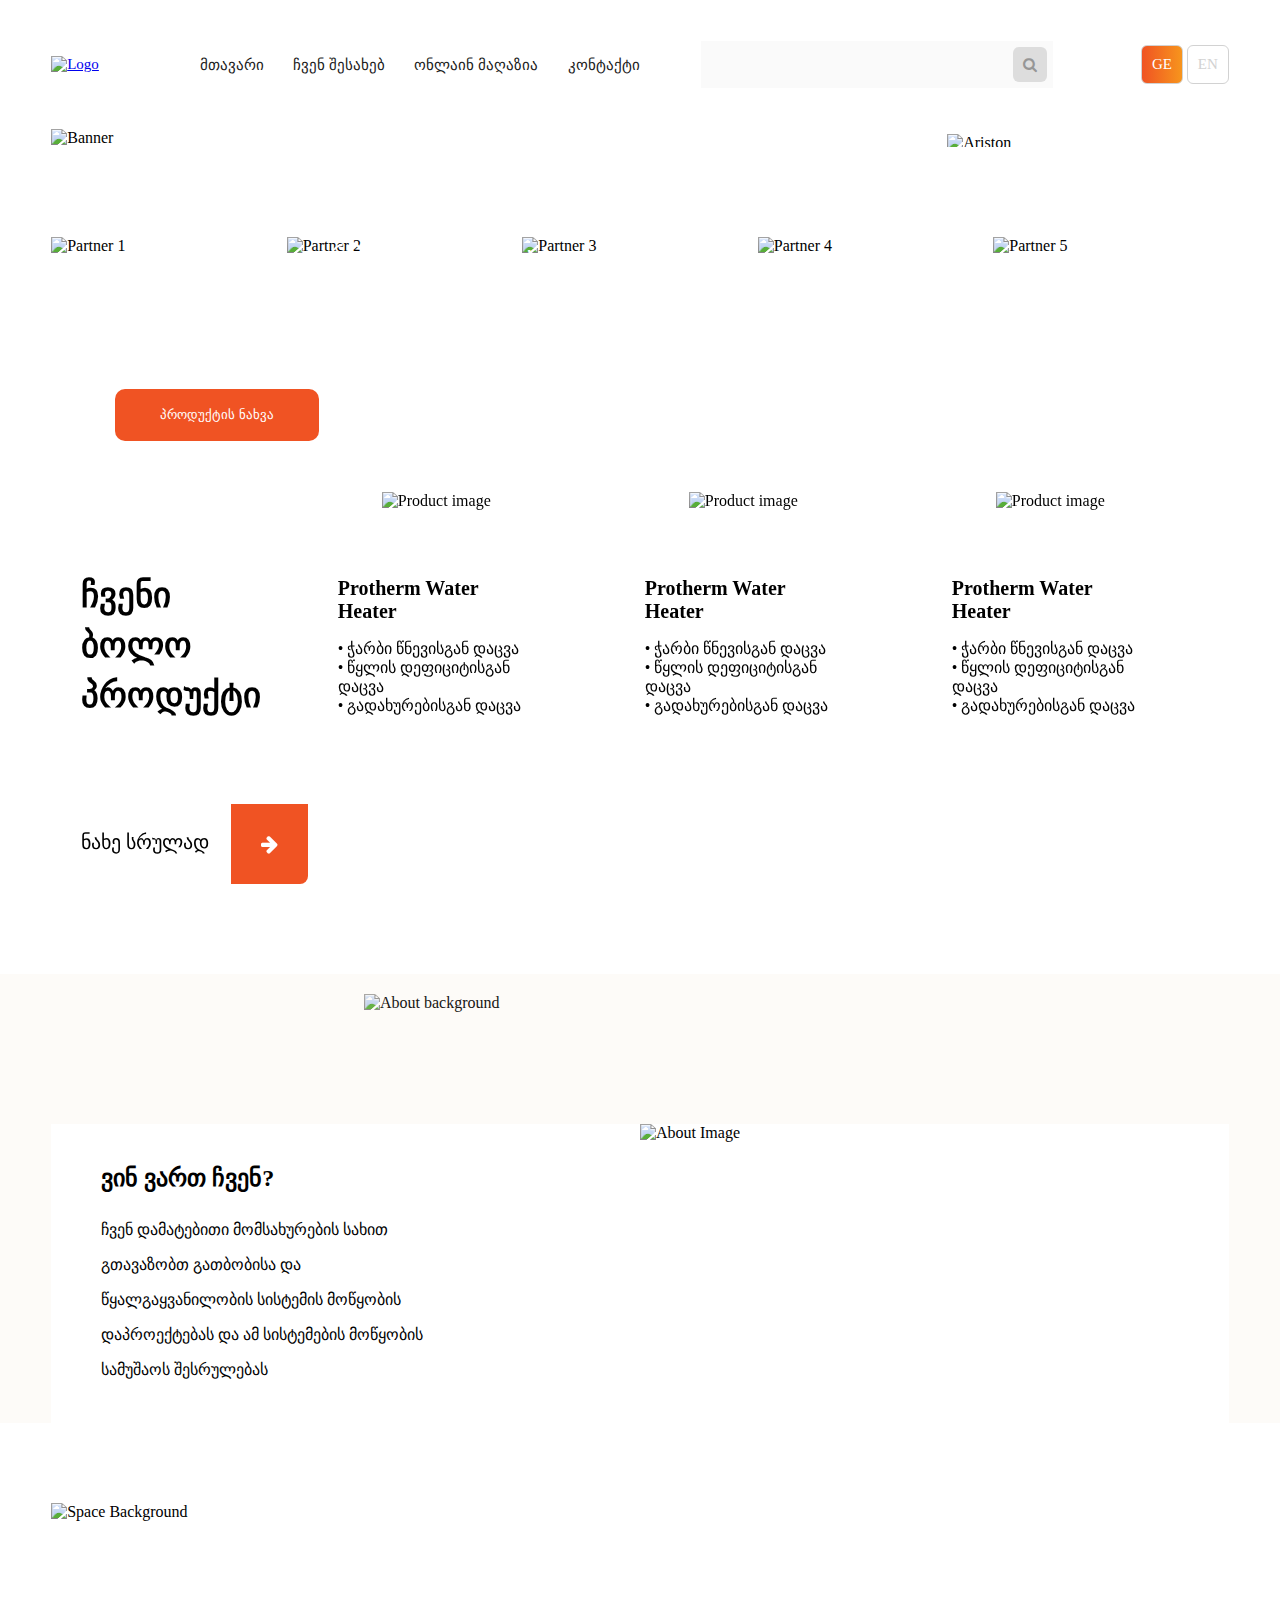
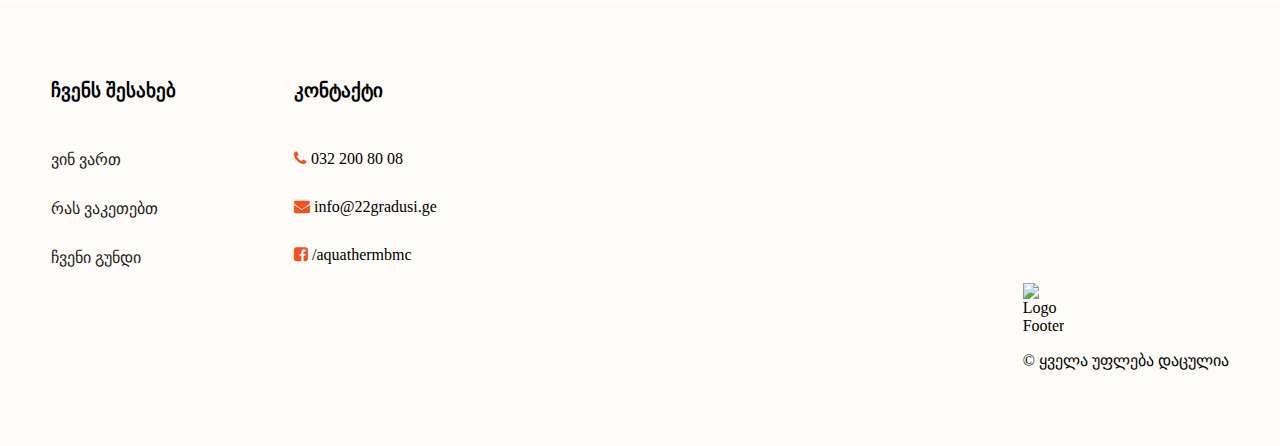
==== index.html @ 8140cc52 "S" ====
<!DOCTYPE html>
<html lang="en">
  <head>
    <meta charset="UTF-8" />
    <meta name="viewport" content="width=device-width, initial-scale=1.0" />
    <title>22 გრადუსი</title>
    <link
      rel="stylesheet"
      href="http://stackpath.bootstrapcdn.com/font-awesome/4.7.0/css/font-awesome.min.css"
    />
    <link rel="stylesheet" href="https://unpkg.com/swiper/swiper-bundle.css" />
    <link
      rel="stylesheet"
      href="https://unpkg.com/swiper/swiper-bundle.min.css"
    />
    <link rel="stylesheet" href="./css/main.css" />
  </head>
  <body>
    <header class="container">
      <div class="logo">
        <a href="#"><img src="./images/logo.png" alt="Logo" /></a>
      </div>
      <nav id="navigation">
        <ul>
          <li><a class="active" href="index.html">მთავარი</a></li>
          <li><a href="about.html">ჩვენ შესახებ</a></li>
          <li><a href="shop.html">ონლაინ მაღაზია</a></li>
          <li><a href="contact.html">კონტაქტი</a></li>
        </ul>
        <i onclick="rame()" class="fa fa-times"></i>
      </nav>
      <div id="search" class="search">
        <form action="">
          <input type="text" /><i
            onclick="searchClick()"
            class="fa fa-search"
          ></i>
        </form>
        <div class="search-output">
          <a href="full.html"
            >Gas boilers Ariston CARES X 24as boilers Ariston CARES X 24as
            boilers Ariston CARES X 24</a
          >
          <a href="full.html">Gas boilers Ariston X 45</a>
        </div>
      </div>
      <i onclick="rame()" class="fa fa-bars"></i>

      <div class="language">
        <ul>
          <li class="active">GE</li>
          <li>EN</li>
        </ul>
      </div>
    </header>
    <section class="container banner">
      <img class="full hide" src="./images/banner.png" alt="Banner" />
      <img class="full hidden" src="./images/banner-mobile.png" alt="Banner" />
      <img class="heater" src="./images/ariston.png" alt="Ariston" />
      <p>
        <span>22</span> გრადუსი კორპორატიულ და საცალო მომხმარებელს პრემიუმ და
        საშუალო კლასის გათბობის სისტემებს სთავაზობს.<br />
        <button class="main-button dark hide">პროდუქტის ნახვა</button>
      </p>
    </section>
    <section class="container partners hide">
      <img src="./images/partner-1.png" alt="Partner 1" />
      <img src="./images/partner-2.png" alt="Partner 2" />
      <img src="./images/partner-3.png" alt="Partner 3" />
      <img src="./images/partner-4.png" alt="Partner 4" />
      <img src="./images/partner-5.png" alt="Partner 5" />
    </section>
    <section class="container main-products swiper-container">
      <h2 class="hidden" style="padding: 30px 0">ჩვენი ბოლო პროდუქტი</h2>
      <div class="products-wrapper swiper-wrapper">
        <div class="product see-all hide">
          <div class="text">
            <h2>ჩვენი ბოლო პროდუქტი</h2>
          </div>
          <button>ნახე სრულად<i class="fa fa-arrow-right"></i></button>
        </div>
        <div class="product swiper-slide">
          <img src="./images/small-heater.png" alt="Product image" />
          <div class="text">
            <h2>Protherm Water Heater</h2>
            <ul>
              <li>• ჭარბი წნევისგან დაცვა</li>
              <li>• წყლის დეფიციტისგან დაცვა</li>
              <li>• გადახურებისგან დაცვა</li>
            </ul>
          </div>
        </div>
        <div class="product swiper-slide">
          <img src="./images/small-heater.png" alt="Product image" />
          <div class="text">
            <h2>Protherm Water Heater</h2>
            <ul>
              <li>• ჭარბი წნევისგან დაცვა</li>
              <li>• წყლის დეფიციტისგან დაცვა</li>
              <li>• გადახურებისგან დაცვა</li>
            </ul>
          </div>
        </div>
        <div class="product swiper-slide">
          <img src="./images/small-heater.png" alt="Product image" />
          <div class="text">
            <h2>Protherm Water Heater</h2>
            <ul>
              <li>• ჭარბი წნევისგან დაცვა</li>
              <li>• წყლის დეფიციტისგან დაცვა</li>
              <li>• გადახურებისგან დაცვა</li>
            </ul>
          </div>
        </div>
      </div>
    </section>
    <section class="about">
      <img class="bg" src="./images/about-bg.png" alt="About background" />
      <div class="container">
        <div class="text">
          <h2>ვინ ვართ ჩვენ?</h2>
          <p>
            ჩვენ დამატებითი მომსახურების სახით გთავაზობთ გათბობისა და
            წყალგაყვანილობის სისტემის მოწყობის დაპროექტებას და ამ სისტემების
            მოწყობის სამუშაოს შესრულებას
          </p>
        </div>
        <div class="image">
          <img src="./images/about-img.png" alt="About Image" />
        </div>
      </div>
    </section>
    <section class="space container">
      <img src="./images/space-bg.png" alt="Space Background" />
    </section>
    <footer>
      <div class="container">
        <div class="logo-footer">
          <img src="./images/logo.png" alt="Logo Footer" />
          <p>© ყველა უფლება დაცულია</p>
        </div>
        <div>
          <h3>ჩვენს შესახებ</h3>
          <ul>
            <li><a href="#">ვინ ვართ</a></li>
            <li><a href="#">რას ვაკეთებთ</a></li>
            <li><a href="#">ჩვენი გუნდი</a></li>
          </ul>
        </div>
        <div>
          <h3>კონტაქტი</h3>
          <ul>
            <li><i class="fa fa-phone"></i> 032 200 80 08</li>
            <li><i class="fa fa-envelope"></i> info@22gradusi.ge</li>
            <li><i class="fa fa-facebook-square"></i> /aquathermbmc</li>
          </ul>
        </div>
      </div>
    </footer>
    <script src="https://unpkg.com/swiper/swiper-bundle.js"></script>
    <script src="https://unpkg.com/swiper/swiper-bundle.min.js"></script>

    <script src="./js/mainpage.js"></script>
    <script src="./js/script.js"></script>
  </body>
</html>
---- css/main.css ----
@font-face{font-family:"Glaho";src:url("../fonts/bpg-glaho-web-caps-webfont.eot");src:url("../fonts/bpg-glaho-web-caps-webfont.eot?#iefix") format("embedded-opentype"),url("../fonts/bpg-glaho-web-caps-webfont.woff2") format("woff2"),url("../fonts/bpg-glaho-web-caps-webfont.woff") format("woff"),url("../fonts/bpg-glaho-web-caps-webfont.ttf") format("truetype"),url("../fonts/bpg-glaho-web-caps-webfont.svg#bpg_glaho_web_capsregular") format("svg")}@font-face{font-family:"Firago";src:url("../fonts/FiraGO-Regular.eot");src:url("../fonts/FiraGO-Regular.eot?#iefix") format("embedded-opentype"),url("../fonts/FiraGO-Regular.woff2") format("woff2"),url("../fonts/FiraGO-Regular.woff") format("woff"),url("../fonts/FiraGO-Regular.ttf") format("truetype")}@font-face{font-family:"PoppinsReg";src:url("../fonts/bpg-glaho-web-caps-webfont.eot");src:url("../fonts/Poppins-Regular.ttf") format("truetype")}@font-face{font-family:"PoppinsBold";src:url("../fonts/bpg-glaho-web-caps-webfont.eot");src:url("../fonts/Poppins-Bold.ttf") format("truetype")}html,body{font-family:Glaho;margin:0;overflow-x:hidden;padding:0}html li,body li{list-style-type:none}.hidden{display:none}@media only screen and (max-width: 768px){.hidden{display:block}}.hide{display:block}@media only screen and (max-width: 768px){.hide{display:none !important}}.container{width:92vw;margin:auto}.main-button{font-family:Firago;cursor:pointer;background-color:rgba(240,83,35,0.2);color:#f05323;border:0;outline:0;padding:18px 45px;border-radius:10px;-webkit-transition:0.5s all ease;transition:0.5s all ease}.main-button:hover{color:#fff;background-color:#f05323}.main-button.dark{color:#fff;background-color:#f05323}.main-button.dark:hover{background-color:rgba(240,83,35,0.2);color:#f05323}.partners{display:-ms-grid;display:grid;-ms-grid-columns:(1fr)[5];grid-template-columns:repeat(5, 1fr);padding:90px 0}.partners img{height:75px;width:100%;-o-object-fit:contain;object-fit:contain}footer{background-color:rgba(240,220,182,0.1)}footer .logo-footer{display:-webkit-box;display:-ms-flexbox;display:flex;-webkit-box-orient:vertical;-webkit-box-direction:normal;-ms-flex-direction:column;flex-direction:column;-webkit-box-pack:justify;-ms-flex-pack:justify;justify-content:space-between;grid-area:logo}footer .footer-contact{grid-area:contact}footer .footer-about{grid-area:about}footer .container{display:-ms-grid;display:grid;-ms-grid-columns:(1fr)[4];grid-template-columns:repeat(4, 1fr);padding:60px 0}@media only screen and (max-width: 768px){footer .container{-ms-grid-columns:1fr;grid-template-columns:1fr;padding:20px 0;grid-template-areas:"about" "contact" "logo"}}footer img{width:20%}@media only screen and (max-width: 768px){footer img{width:18vw}}footer ul{padding:0}footer ul li{padding-top:30px}footer ul li i{color:#f05323}footer ul li a{text-decoration:none;color:#1a1a1a}.full .grid{font-family:Firago;display:-ms-grid;display:grid;-ms-grid-columns:1fr 2fr;grid-template-columns:1fr 2fr;justify-items:center}@media only screen and (max-width: 768px){.full .grid{-ms-grid-columns:1fr;grid-template-columns:1fr}}.full .grid .price{font-size:45px;color:#f05323}.full .grid img{width:55%}.full .grid img.download{width:20%}@media only screen and (max-width: 768px){.full .grid img.download{width:50%}}.full .description{font-family:Firago;display:-webkit-box;display:-ms-flexbox;display:flex;-webkit-box-orient:vertical;-webkit-box-direction:normal;-ms-flex-direction:column;flex-direction:column;-webkit-box-align:center;-ms-flex-align:center;align-items:center}.full .description h2{-ms-flex-item-align:start;align-self:flex-start}.full .description p{text-align:justify;-webkit-box-shadow:0px 7px 18px 0px rgba(0,0,0,0.04);box-shadow:0px 7px 18px 0px rgba(0,0,0,0.04);padding:60px}@media only screen and (max-width: 768px){.full .description p{padding:10px 0}}.full .similar-products{display:-ms-grid;display:grid;-ms-grid-columns:(1fr)[4];grid-template-columns:repeat(4, 1fr);padding:60px 0}.full .similar-products .product{text-align:center}.full .similar-products .product img{width:60%}.contact{text-align:center;display:-webkit-box;display:-ms-flexbox;display:flex;-webkit-box-orient:vertical;-webkit-box-direction:normal;-ms-flex-direction:column;flex-direction:column}.contact.container{width:76vw}.contact h1{font-size:35px;color:#f05323}.contact form{display:-webkit-box;display:-ms-flexbox;display:flex;-webkit-box-orient:vertical;-webkit-box-direction:normal;-ms-flex-direction:column;flex-direction:column}.contact form input,.contact form textarea{padding:10px;margin:20px 0 20px 10px;border-radius:10px;border:2px solid rgba(224,224,224,0.7);outline:none}@media only screen and (max-width: 768px){.contact form input,.contact form textarea{margin-left:0}}.contact form input:focus,.contact form textarea:focus{border:2px solid rgba(240,83,35,0.7)}.contact form input[type="submit"]{width:33%;-ms-flex-item-align:end;align-self:flex-end}@media only screen and (max-width: 768px){.contact form input[type="submit"]{width:100%}}.contact form label{text-align:left;position:relative;background:rgba(0,0,0,0.1);height:1px;margin-top:10px;bottom:-30px}@media only screen and (max-width: 768px){.contact form label{bottom:0;margin:0;height:0}}.contact form label span{background:#fff;padding:0 10px 0 0;position:relative;top:-8px}@media only screen and (max-width: 768px){.contact form label span{top:0}}.contact form .line{position:relative;display:-ms-grid;display:grid;-ms-grid-columns:2fr 1fr;grid-template-columns:2fr 1fr}@media only screen and (max-width: 768px){.contact form .line{-ms-grid-columns:1fr;grid-template-columns:1fr}}.contact .row{display:-webkit-box;display:-ms-flexbox;display:flex;-webkit-box-pack:space-evenly;-ms-flex-pack:space-evenly;justify-content:space-evenly}@media only screen and (max-width: 768px){.contact .row{-webkit-box-orient:vertical;-webkit-box-direction:normal;-ms-flex-direction:column;flex-direction:column}}.contact .row p{display:-webkit-box;display:-ms-flexbox;display:flex;-webkit-box-align:center;-ms-flex-align:center;align-items:center}@media only screen and (max-width: 768px){.contact .row p{text-align:left}}.contact .row p i{color:#f05323;font-size:25px;padding-right:17px}.contact .map{overflow:hidden}.contact iframe{width:70vw;height:20vw;padding:80px 0}@media only screen and (max-width: 768px){.contact iframe{width:90vw;height:90vw}}.contact .grid{display:-ms-grid;display:grid;-ms-grid-columns:2fr 1fr;grid-template-columns:2fr 1fr}.shop{padding:60px 0;display:-ms-grid;display:grid;-ms-grid-columns:1fr 3fr;grid-template-columns:1fr 3fr;grid-template-areas:"filter products " "filter products "}@media only screen and (max-width: 768px){.shop{display:-ms-grid;display:grid;grid-template-areas:"products";padding:10px 0;-ms-grid-columns:1fr;grid-template-columns:1fr}}.shop .products{-ms-grid-row:1;-ms-grid-row-span:2;-ms-grid-column:2;grid-area:products;display:-webkit-box;display:-ms-flexbox;display:flex;-ms-flex-wrap:wrap;flex-wrap:wrap;-webkit-box-pack:center;-ms-flex-pack:center;justify-content:center}@media only screen and (max-width: 768px){.shop .products{padding-top:100px}}.shop .products .product{width:28%;-webkit-box-shadow:0px 7px 18px 0px rgba(0,0,0,0.04);box-shadow:0px 7px 18px 0px rgba(0,0,0,0.04);margin:1% 1%;padding:15px;text-align:center;color:#1a1a1a}@media only screen and (max-width: 1280px){.shop .products .product{width:26%}}@media only screen and (max-width: 768px){.shop .products .product{margin:0 1%;width:35%}}@media only screen and (max-width: 1280px){.shop .products .product .main-button{padding:14px 25px}}.shop .products .product img{width:60%}.shop .filter{-ms-grid-row:1;-ms-grid-row-span:2;-ms-grid-column:1;grid-area:filter;-webkit-box-shadow:0px 7px 18px 0px rgba(0,0,0,0.04);box-shadow:0px 7px 18px 0px rgba(0,0,0,0.04);width:100%}@media only screen and (max-width: 768px){.shop .filter{position:absolute;width:90%;background:#fff}}@media only screen and (max-width: 768px){.shop .filter.active div{display:-webkit-box !important;display:-ms-flexbox !important;display:flex !important}}.shop .filter h2{margin:0;border-radius:10px;background:rgba(240,83,35,0.1);font-size:18px;padding:30px}.shop .filter h2 img{width:6.5%;padding:0 8px}.shop .filter div{padding:25px}@media only screen and (max-width: 768px){.shop .filter div{display:none !important}}.shop .filter div .ff{font-family:Firago;display:block;position:relative;padding-left:35px;margin-bottom:12px;cursor:pointer;font-size:18px;-webkit-user-select:none;-moz-user-select:none;-ms-user-select:none;user-select:none}.shop .filter div .ff input{position:absolute;opacity:0;cursor:pointer;height:0;width:0}.shop .filter div .ff input:checked ~ .checkmark{background-color:#f05323}.shop .filter div .ff input:checked ~ .checkmark:after{display:block}.shop .filter div .ff:hover input:checked ~ .checkmark{background-color:rgba(240,83,35,0.5)}.shop .filter div .ff:hover input ~ .checkmark{background-color:#ddd}.shop .filter div .ff .checkmark:after{left:9px;top:5px;width:5px;height:10px;border:solid white;border-width:0 3px 3px 0;-webkit-transform:rotate(45deg);transform:rotate(45deg)}.shop .filter div .checkmark{position:absolute;top:0;left:0;height:22px;width:22px;background-color:#fff;border:5px solid #f5f5f5;-webkit-box-sizing:border-box;box-sizing:border-box;border-radius:5px}.shop .filter .price{width:30%;background:#f5f5f5;padding:15px;border:0;border-radius:15px}.shop .filter .category-filter,.shop .filter .brand-filter,.shop .filter .price-filter{display:-webkit-box;display:-ms-flexbox;display:flex;-webkit-box-orient:vertical;-webkit-box-direction:normal;-ms-flex-direction:column;flex-direction:column}.about{background:rgba(240,220,182,0.1);padding:150px 0 0 0;position:relative}@media only screen and (max-width: 768px){.about{padding-top:50px}}.about .bg{width:70%;position:absolute;right:20px;top:20px;z-index:-1}@media only screen and (max-width: 768px){.about .bg{display:none}}.about .container{background:#fff;display:-ms-grid;display:grid;-ms-grid-columns:1fr 1fr;grid-template-columns:1fr 1fr}@media only screen and (max-width: 768px){.about .container{-ms-grid-columns:1fr;grid-template-columns:1fr}}.about .container img{width:100%}.about .container .text{padding:80px 100px}@media only screen and (max-width: 1280px){.about .container .text{padding:20px 50px}}.about .container .text p{width:70%;line-height:35px}@media only screen and (max-width: 768px){.about .container .text p{width:100%}}.about-reversed{background:rgba(240,220,182,0.1);padding:150px 0;position:relative}@media only screen and (max-width: 768px){.about-reversed{padding-top:50px}}.about-reversed .bg{width:70%;position:absolute;right:20px;top:20px;z-index:-1}.about-reversed .container{background:#fff;display:-ms-grid;display:grid;-ms-grid-columns:1fr 1fr;grid-template-columns:1fr 1fr}@media only screen and (max-width: 768px){.about-reversed .container{-ms-grid-columns:1fr;grid-template-columns:1fr}}.about-reversed .container img{width:100%}.about-reversed .container .text{padding:80px 100px}@media only screen and (max-width: 1280px){.about-reversed .container .text{padding:20px 50px}}.about-reversed .container .text p{width:70%;line-height:35px}@media only screen and (max-width: 768px){.about-reversed .container .text p{width:100%}}.space{padding:80px 0}@media only screen and (max-width: 768px){.space{padding:50px 0}}.space img{width:55vw}@media only screen and (max-width: 768px){.space img{width:90%}}.products-wrapper{display:-ms-grid;display:grid;-ms-grid-columns:(1fr)[4];grid-template-columns:repeat(4, 1fr);padding:90px 0}@media only screen and (max-width: 768px){.products-wrapper{padding:20px 0}}.products-wrapper .product{text-align:center;margin:0;border-radius:8px}.products-wrapper .product.see-all{height:70%}.products-wrapper .product.see-all .text h2{font-size:35px;width:50%;line-height:50px}.products-wrapper .product.see-all button{font-family:Firago;background-color:#fff;border:0;outline:none;width:100%;font-size:20px;text-align:left;position:relative;padding:30px}.products-wrapper .product.see-all button i{background-color:#f05323;position:absolute;right:0;bottom:0;padding:30px;font-size:20px;border-radius:0 0 8px 0;color:#fff}.products-wrapper .product img{width:45%}.products-wrapper .product .text{text-align:left;padding:50px 30px}.products-wrapper .product ul{padding:0;font-family:Firago}.products-wrapper .product h2{font-size:20px}.banner{position:relative}.banner .full{z-index:1;width:100%}.banner .heater{position:absolute;z-index:2;right:17vw;bottom:0;height:70%}@media only screen and (max-width: 768px){.banner .heater{right:25vw;bottom:-5vw}}.banner p{position:absolute;top:0%;color:#fff;font-size:27px;width:40vw;padding:5vw}.banner p span{font-size:50px}@media only screen and (max-width: 768px){.banner p span{font-size:29px}}@media only screen and (max-width: 768px){.banner p{width:80vw;font-size:14px}}.banner p .main-button{margin:15px 0}header{font-size:15px;padding:30px 0;display:-webkit-box;display:-ms-flexbox;display:flex;-webkit-box-pack:justify;-ms-flex-pack:justify;justify-content:space-between;-webkit-box-align:center;-ms-flex-align:center;align-items:center}header .logo img{width:5vw}@media only screen and (max-width: 768px){header .logo img{width:19vw}}header .fa-times{display:none}@media only screen and (max-width: 768px){header nav{position:absolute;display:none;right:-100%;top:0;width:100vw;z-index:3;height:100vh;background:#fff}header nav .fa-times{display:block;position:absolute;top:40px;font-size:24px;right:40px;color:rgba(0,0,0,0.5)}header nav.active{position:fixed;right:0;display:block}header nav ul{display:-webkit-box;display:-ms-flexbox;display:flex;-webkit-box-orient:vertical;-webkit-box-direction:normal;-ms-flex-direction:column;flex-direction:column;padding-top:50px}header nav ul li{padding-top:25px}header nav ul li a{font-size:20px}header nav ul li a.active{color:#f05323}}header nav li{padding:0 2vw}@media only screen and (max-width: 1280px){header nav li{padding:0 1vw}}header li{display:inline-block}header li a{text-decoration:none;color:#1a1a1a}header .fa-bars{display:none;font-size:24px;padding:0 20px}@media only screen and (max-width: 768px){header .fa-bars{display:block}}header .search{position:relative}header .search .search-output{display:none}header .search input{width:27vw;background:rgba(246,246,246,0.5);border:0;padding:16px;outline:none}@media only screen and (max-width: 1280px){header .search input{width:25vw}}@media only screen and (max-width: 768px){header .search input{opacity:0}}header .search .fa-search{padding:10px;color:#969696;background:#dddddd;border-radius:6px;position:absolute;top:6px;right:6px}@media only screen and (max-width: 768px){header .search .fa-search{padding:7px;top:10px;right:10px}}header .search .fa-search:hover{cursor:pointer}@media only screen and (max-width: 768px){header .search{left:60px}header .search.active{position:fixed;width:100vw;height:100vh;background:rgba(0,0,0,0.5);display:-webkit-box;display:-ms-flexbox;display:flex;-webkit-backdrop-filter:blur(10px);backdrop-filter:blur(10px);-webkit-box-pack:center;-ms-flex-pack:center;justify-content:center;top:0;left:0;z-index:99}header .search.active .search-output{display:-webkit-box;display:-ms-flexbox;display:flex;-webkit-box-orient:vertical;-webkit-box-direction:normal;-ms-flex-direction:column;flex-direction:column;-webkit-box-align:center;-ms-flex-align:center;align-items:center;position:absolute;top:100px}header .search.active .search-output a{padding:15px 0;color:rgba(255,255,255,0.7);width:80%;font-size:15px;text-decoration:none}header .search.active input{position:relative;background:#fff;border-radius:10px;top:45px;opacity:1;top:20px;width:80vw;margin:auto}header .search.active .fa-search{top:30px;right:30px}header .search.active .fa-search:before{content:"\f00d"}}@media only screen and (max-width: 768px){header .language{display:none}}header .language li{padding:10px;color:#d2d2d2;border:1px solid #d2d2d2;border-radius:6px}header .language li.active{background:-webkit-gradient(linear, right top, left top, from(#f7951d), to(#f05323));background:linear-gradient(-90deg, #f7951d, #f05323);color:#fff}header .language:hover{cursor:pointer}
/*# sourceMappingURL=main.css.map */
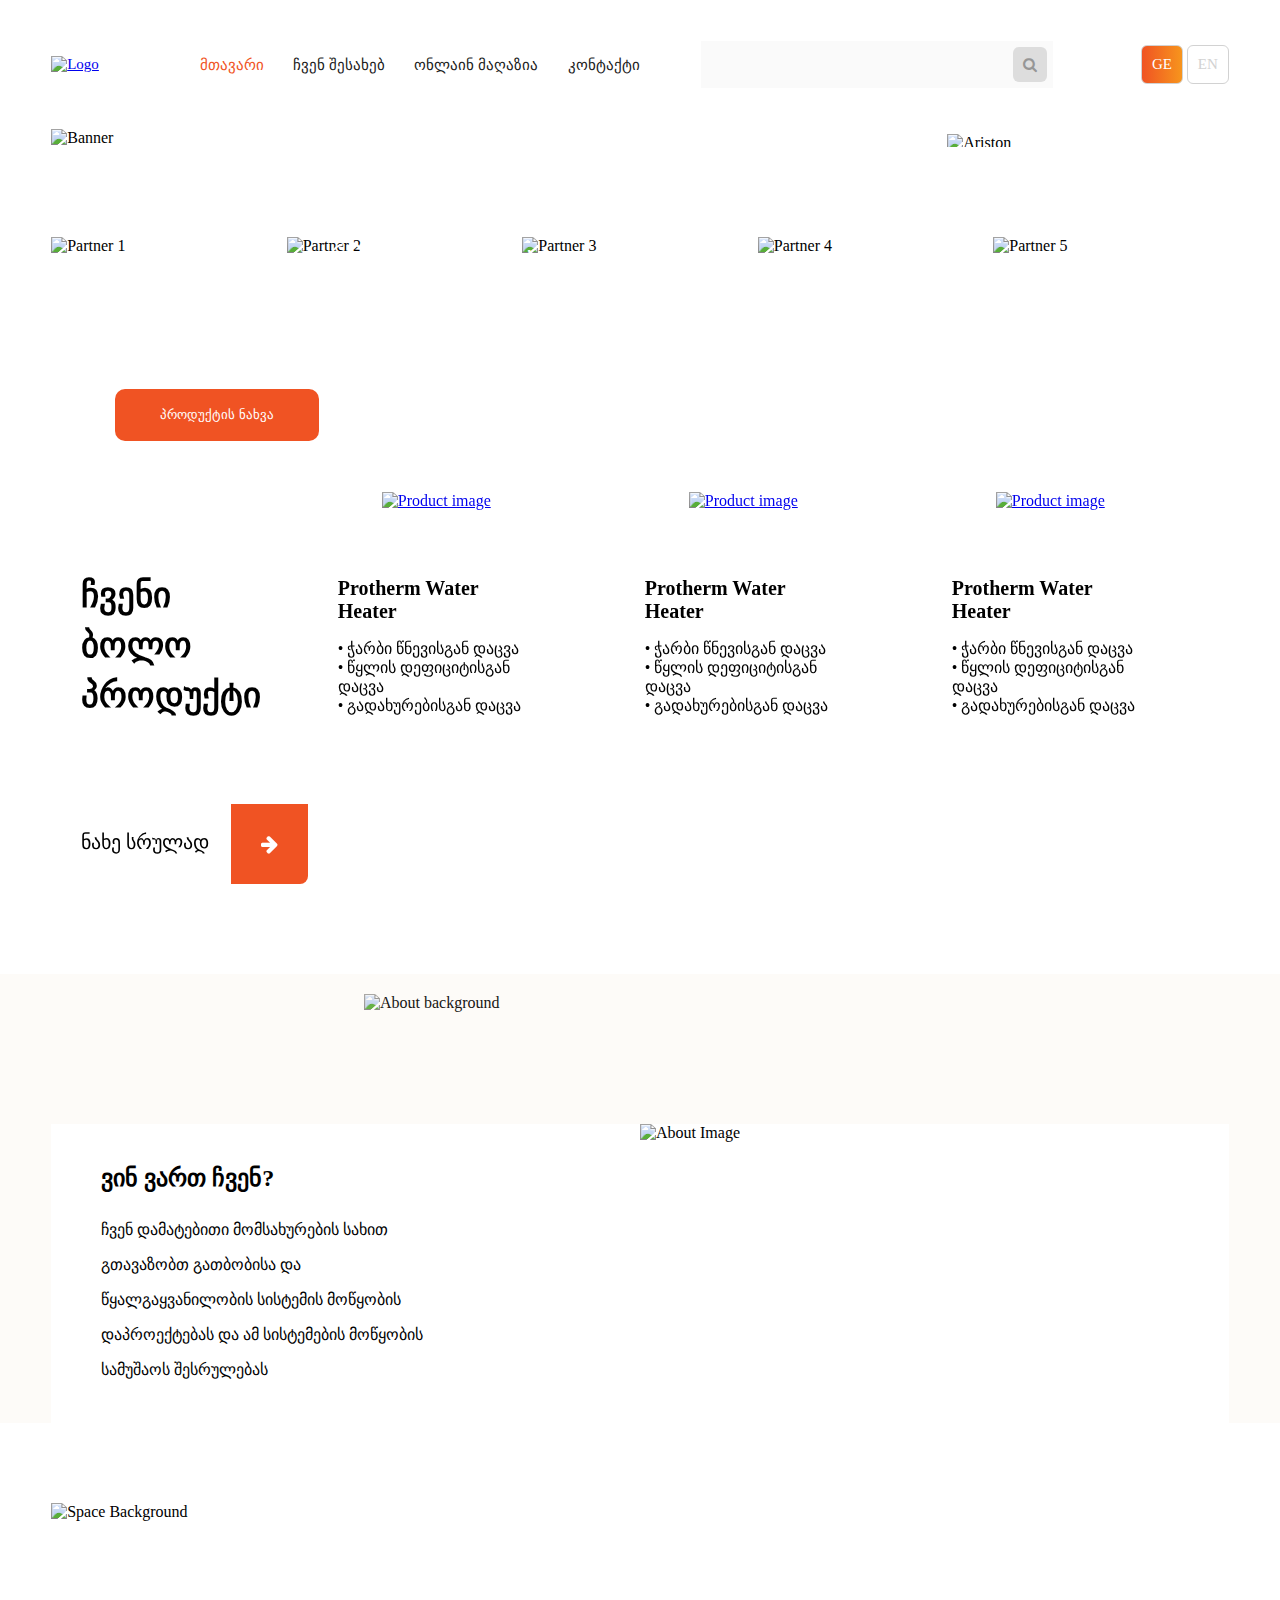
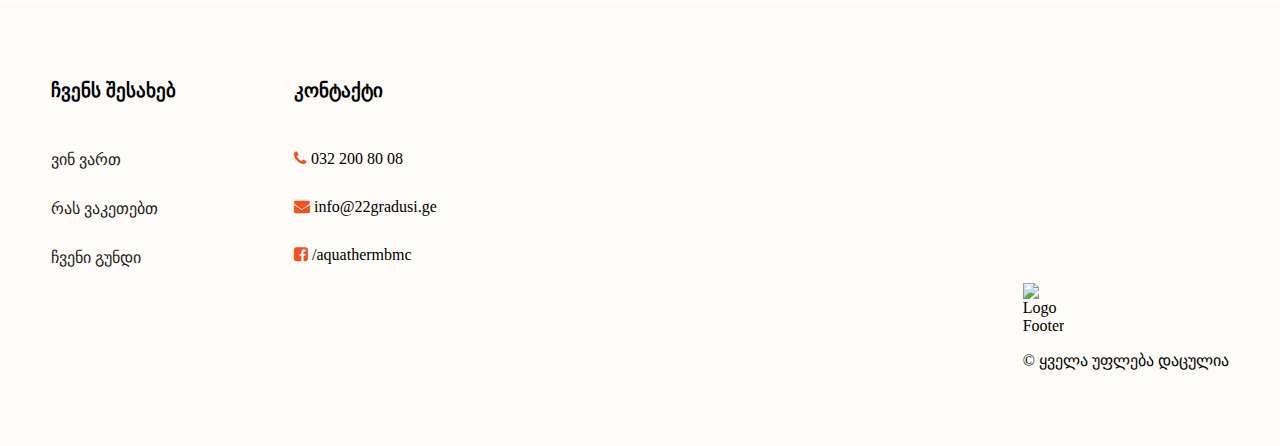
==== commit e0384a1e: "mainpage product links" ====
--- a/index.html
+++ b/index.html
@@ -18,7 +18,7 @@
   <body>
     <header class="container">
       <div class="logo">
-        <a href="#"><img src="./images/logo.png" alt="Logo" /></a>
+        <a href="index.html"><img src="./images/logo.png" alt="Logo" /></a>
       </div>
       <nav id="navigation">
         <ul>
@@ -80,7 +80,9 @@
           <button>ნახე სრულად<i class="fa fa-arrow-right"></i></button>
         </div>
         <div class="product swiper-slide">
-          <img src="./images/small-heater.png" alt="Product image" />
+          <a href="full.html">
+            <img src="./images/small-heater.png" alt="Product image" />
+          </a>
           <div class="text">
             <h2>Protherm Water Heater</h2>
             <ul>
@@ -91,7 +93,9 @@
           </div>
         </div>
         <div class="product swiper-slide">
-          <img src="./images/small-heater.png" alt="Product image" />
+          <a href="full.html">
+            <img src="./images/small-heater.png" alt="Product image" />
+          </a>
           <div class="text">
             <h2>Protherm Water Heater</h2>
             <ul>
@@ -102,7 +106,9 @@
           </div>
         </div>
         <div class="product swiper-slide">
-          <img src="./images/small-heater.png" alt="Product image" />
+          <a href="full.html">
+            <img src="./images/small-heater.png" alt="Product image" />
+          </a>
           <div class="text">
             <h2>Protherm Water Heater</h2>
             <ul>
--- a/css/main.css
+++ b/css/main.css
@@ -1,3 +1,3 @@
-@font-face{font-family:"Glaho";src:url("../fonts/bpg-glaho-web-caps-webfont.eot");src:url("../fonts/bpg-glaho-web-caps-webfont.eot?#iefix") format("embedded-opentype"),url("../fonts/bpg-glaho-web-caps-webfont.woff2") format("woff2"),url("../fonts/bpg-glaho-web-caps-webfont.woff") format("woff"),url("../fonts/bpg-glaho-web-caps-webfont.ttf") format("truetype"),url("../fonts/bpg-glaho-web-caps-webfont.svg#bpg_glaho_web_capsregular") format("svg")}@font-face{font-family:"Firago";src:url("../fonts/FiraGO-Regular.eot");src:url("../fonts/FiraGO-Regular.eot?#iefix") format("embedded-opentype"),url("../fonts/FiraGO-Regular.woff2") format("woff2"),url("../fonts/FiraGO-Regular.woff") format("woff"),url("../fonts/FiraGO-Regular.ttf") format("truetype")}@font-face{font-family:"PoppinsReg";src:url("../fonts/bpg-glaho-web-caps-webfont.eot");src:url("../fonts/Poppins-Regular.ttf") format("truetype")}@font-face{font-family:"PoppinsBold";src:url("../fonts/bpg-glaho-web-caps-webfont.eot");src:url("../fonts/Poppins-Bold.ttf") format("truetype")}html,body{font-family:Glaho;margin:0;overflow-x:hidden;padding:0}html li,body li{list-style-type:none}.hidden{display:none}@media only screen and (max-width: 768px){.hidden{display:block}}.hide{display:block}@media only screen and (max-width: 768px){.hide{display:none !important}}.container{width:92vw;margin:auto}.main-button{font-family:Firago;cursor:pointer;background-color:rgba(240,83,35,0.2);color:#f05323;border:0;outline:0;padding:18px 45px;border-radius:10px;-webkit-transition:0.5s all ease;transition:0.5s all ease}.main-button:hover{color:#fff;background-color:#f05323}.main-button.dark{color:#fff;background-color:#f05323}.main-button.dark:hover{background-color:rgba(240,83,35,0.2);color:#f05323}.partners{display:-ms-grid;display:grid;-ms-grid-columns:(1fr)[5];grid-template-columns:repeat(5, 1fr);padding:90px 0}.partners img{height:75px;width:100%;-o-object-fit:contain;object-fit:contain}footer{background-color:rgba(240,220,182,0.1)}footer .logo-footer{display:-webkit-box;display:-ms-flexbox;display:flex;-webkit-box-orient:vertical;-webkit-box-direction:normal;-ms-flex-direction:column;flex-direction:column;-webkit-box-pack:justify;-ms-flex-pack:justify;justify-content:space-between;grid-area:logo}footer .footer-contact{grid-area:contact}footer .footer-about{grid-area:about}footer .container{display:-ms-grid;display:grid;-ms-grid-columns:(1fr)[4];grid-template-columns:repeat(4, 1fr);padding:60px 0}@media only screen and (max-width: 768px){footer .container{-ms-grid-columns:1fr;grid-template-columns:1fr;padding:20px 0;grid-template-areas:"about" "contact" "logo"}}footer img{width:20%}@media only screen and (max-width: 768px){footer img{width:18vw}}footer ul{padding:0}footer ul li{padding-top:30px}footer ul li i{color:#f05323}footer ul li a{text-decoration:none;color:#1a1a1a}.full .grid{font-family:Firago;display:-ms-grid;display:grid;-ms-grid-columns:1fr 2fr;grid-template-columns:1fr 2fr;justify-items:center}@media only screen and (max-width: 768px){.full .grid{-ms-grid-columns:1fr;grid-template-columns:1fr}}.full .grid .price{font-size:45px;color:#f05323}.full .grid img{width:55%}.full .grid img.download{width:20%}@media only screen and (max-width: 768px){.full .grid img.download{width:50%}}.full .description{font-family:Firago;display:-webkit-box;display:-ms-flexbox;display:flex;-webkit-box-orient:vertical;-webkit-box-direction:normal;-ms-flex-direction:column;flex-direction:column;-webkit-box-align:center;-ms-flex-align:center;align-items:center}.full .description h2{-ms-flex-item-align:start;align-self:flex-start}.full .description p{text-align:justify;-webkit-box-shadow:0px 7px 18px 0px rgba(0,0,0,0.04);box-shadow:0px 7px 18px 0px rgba(0,0,0,0.04);padding:60px}@media only screen and (max-width: 768px){.full .description p{padding:10px 0}}.full .similar-products{display:-ms-grid;display:grid;-ms-grid-columns:(1fr)[4];grid-template-columns:repeat(4, 1fr);padding:60px 0}.full .similar-products .product{text-align:center}.full .similar-products .product img{width:60%}.contact{text-align:center;display:-webkit-box;display:-ms-flexbox;display:flex;-webkit-box-orient:vertical;-webkit-box-direction:normal;-ms-flex-direction:column;flex-direction:column}.contact.container{width:76vw}.contact h1{font-size:35px;color:#f05323}.contact form{display:-webkit-box;display:-ms-flexbox;display:flex;-webkit-box-orient:vertical;-webkit-box-direction:normal;-ms-flex-direction:column;flex-direction:column}.contact form input,.contact form textarea{padding:10px;margin:20px 0 20px 10px;border-radius:10px;border:2px solid rgba(224,224,224,0.7);outline:none}@media only screen and (max-width: 768px){.contact form input,.contact form textarea{margin-left:0}}.contact form input:focus,.contact form textarea:focus{border:2px solid rgba(240,83,35,0.7)}.contact form input[type="submit"]{width:33%;-ms-flex-item-align:end;align-self:flex-end}@media only screen and (max-width: 768px){.contact form input[type="submit"]{width:100%}}.contact form label{text-align:left;position:relative;background:rgba(0,0,0,0.1);height:1px;margin-top:10px;bottom:-30px}@media only screen and (max-width: 768px){.contact form label{bottom:0;margin:0;height:0}}.contact form label span{background:#fff;padding:0 10px 0 0;position:relative;top:-8px}@media only screen and (max-width: 768px){.contact form label span{top:0}}.contact form .line{position:relative;display:-ms-grid;display:grid;-ms-grid-columns:2fr 1fr;grid-template-columns:2fr 1fr}@media only screen and (max-width: 768px){.contact form .line{-ms-grid-columns:1fr;grid-template-columns:1fr}}.contact .row{display:-webkit-box;display:-ms-flexbox;display:flex;-webkit-box-pack:space-evenly;-ms-flex-pack:space-evenly;justify-content:space-evenly}@media only screen and (max-width: 768px){.contact .row{-webkit-box-orient:vertical;-webkit-box-direction:normal;-ms-flex-direction:column;flex-direction:column}}.contact .row p{display:-webkit-box;display:-ms-flexbox;display:flex;-webkit-box-align:center;-ms-flex-align:center;align-items:center}@media only screen and (max-width: 768px){.contact .row p{text-align:left}}.contact .row p i{color:#f05323;font-size:25px;padding-right:17px}.contact .map{overflow:hidden}.contact iframe{width:70vw;height:20vw;padding:80px 0}@media only screen and (max-width: 768px){.contact iframe{width:90vw;height:90vw}}.contact .grid{display:-ms-grid;display:grid;-ms-grid-columns:2fr 1fr;grid-template-columns:2fr 1fr}.shop{padding:60px 0;display:-ms-grid;display:grid;-ms-grid-columns:1fr 3fr;grid-template-columns:1fr 3fr;grid-template-areas:"filter products "- "filter products "}@media only screen and (max-width: 768px){.shop{display:-ms-grid;display:grid;grid-template-areas:"products";padding:10px 0;-ms-grid-columns:1fr;grid-template-columns:1fr}}.shop .products{-ms-grid-row:1;-ms-grid-row-span:2;-ms-grid-column:2;grid-area:products;display:-webkit-box;display:-ms-flexbox;display:flex;-ms-flex-wrap:wrap;flex-wrap:wrap;-webkit-box-pack:center;-ms-flex-pack:center;justify-content:center}@media only screen and (max-width: 768px){.shop .products{padding-top:100px}}.shop .products .product{width:28%;-webkit-box-shadow:0px 7px 18px 0px rgba(0,0,0,0.04);box-shadow:0px 7px 18px 0px rgba(0,0,0,0.04);margin:1% 1%;padding:15px;text-align:center;color:#1a1a1a}@media only screen and (max-width: 1280px){.shop .products .product{width:26%}}@media only screen and (max-width: 768px){.shop .products .product{margin:0 1%;width:35%}}@media only screen and (max-width: 1280px){.shop .products .product .main-button{padding:14px 25px}}.shop .products .product img{width:60%}.shop .filter{-ms-grid-row:1;-ms-grid-row-span:2;-ms-grid-column:1;grid-area:filter;-webkit-box-shadow:0px 7px 18px 0px rgba(0,0,0,0.04);box-shadow:0px 7px 18px 0px rgba(0,0,0,0.04);width:100%}@media only screen and (max-width: 768px){.shop .filter{position:absolute;width:90%;background:#fff}}@media only screen and (max-width: 768px){.shop .filter.active div{display:-webkit-box !important;display:-ms-flexbox !important;display:flex !important}}.shop .filter h2{margin:0;border-radius:10px;background:rgba(240,83,35,0.1);font-size:18px;padding:30px}.shop .filter h2 img{width:6.5%;padding:0 8px}.shop .filter div{padding:25px}@media only screen and (max-width: 768px){.shop .filter div{display:none !important}}.shop .filter div .ff{font-family:Firago;display:block;position:relative;padding-left:35px;margin-bottom:12px;cursor:pointer;font-size:18px;-webkit-user-select:none;-moz-user-select:none;-ms-user-select:none;user-select:none}.shop .filter div .ff input{position:absolute;opacity:0;cursor:pointer;height:0;width:0}.shop .filter div .ff input:checked ~ .checkmark{background-color:#f05323}.shop .filter div .ff input:checked ~ .checkmark:after{display:block}.shop .filter div .ff:hover input:checked ~ .checkmark{background-color:rgba(240,83,35,0.5)}.shop .filter div .ff:hover input ~ .checkmark{background-color:#ddd}.shop .filter div .ff .checkmark:after{left:9px;top:5px;width:5px;height:10px;border:solid white;border-width:0 3px 3px 0;-webkit-transform:rotate(45deg);transform:rotate(45deg)}.shop .filter div .checkmark{position:absolute;top:0;left:0;height:22px;width:22px;background-color:#fff;border:5px solid #f5f5f5;-webkit-box-sizing:border-box;box-sizing:border-box;border-radius:5px}.shop .filter .price{width:30%;background:#f5f5f5;padding:15px;border:0;border-radius:15px}.shop .filter .category-filter,.shop .filter .brand-filter,.shop .filter .price-filter{display:-webkit-box;display:-ms-flexbox;display:flex;-webkit-box-orient:vertical;-webkit-box-direction:normal;-ms-flex-direction:column;flex-direction:column}.about{background:rgba(240,220,182,0.1);padding:150px 0 0 0;position:relative}@media only screen and (max-width: 768px){.about{padding-top:50px}}.about .bg{width:70%;position:absolute;right:20px;top:20px;z-index:-1}@media only screen and (max-width: 768px){.about .bg{display:none}}.about .container{background:#fff;display:-ms-grid;display:grid;-ms-grid-columns:1fr 1fr;grid-template-columns:1fr 1fr}@media only screen and (max-width: 768px){.about .container{-ms-grid-columns:1fr;grid-template-columns:1fr}}.about .container img{width:100%}.about .container .text{padding:80px 100px}@media only screen and (max-width: 1280px){.about .container .text{padding:20px 50px}}.about .container .text p{width:70%;line-height:35px}@media only screen and (max-width: 768px){.about .container .text p{width:100%}}.about-reversed{background:rgba(240,220,182,0.1);padding:150px 0;position:relative}@media only screen and (max-width: 768px){.about-reversed{padding-top:50px}}.about-reversed .bg{width:70%;position:absolute;right:20px;top:20px;z-index:-1}.about-reversed .container{background:#fff;display:-ms-grid;display:grid;-ms-grid-columns:1fr 1fr;grid-template-columns:1fr 1fr}@media only screen and (max-width: 768px){.about-reversed .container{-ms-grid-columns:1fr;grid-template-columns:1fr}}.about-reversed .container img{width:100%}.about-reversed .container .text{padding:80px 100px}@media only screen and (max-width: 1280px){.about-reversed .container .text{padding:20px 50px}}.about-reversed .container .text p{width:70%;line-height:35px}@media only screen and (max-width: 768px){.about-reversed .container .text p{width:100%}}.space{padding:80px 0}@media only screen and (max-width: 768px){.space{padding:50px 0}}.space img{width:55vw}@media only screen and (max-width: 768px){.space img{width:90%}}.products-wrapper{display:-ms-grid;display:grid;-ms-grid-columns:(1fr)[4];grid-template-columns:repeat(4, 1fr);padding:90px 0}@media only screen and (max-width: 768px){.products-wrapper{padding:20px 0}}.products-wrapper .product{text-align:center;margin:0;border-radius:8px}.products-wrapper .product.see-all{height:70%}.products-wrapper .product.see-all .text h2{font-size:35px;width:50%;line-height:50px}.products-wrapper .product.see-all button{font-family:Firago;background-color:#fff;border:0;outline:none;width:100%;font-size:20px;text-align:left;position:relative;padding:30px}.products-wrapper .product.see-all button i{background-color:#f05323;position:absolute;right:0;bottom:0;padding:30px;font-size:20px;border-radius:0 0 8px 0;color:#fff}.products-wrapper .product img{width:45%}.products-wrapper .product .text{text-align:left;padding:50px 30px}.products-wrapper .product ul{padding:0;font-family:Firago}.products-wrapper .product h2{font-size:20px}.banner{position:relative}.banner .full{z-index:1;width:100%}.banner .heater{position:absolute;z-index:2;right:17vw;bottom:0;height:70%}@media only screen and (max-width: 768px){.banner .heater{right:25vw;bottom:-5vw}}.banner p{position:absolute;top:0%;color:#fff;font-size:27px;width:40vw;padding:5vw}.banner p span{font-size:50px}@media only screen and (max-width: 768px){.banner p span{font-size:29px}}@media only screen and (max-width: 768px){.banner p{width:80vw;font-size:14px}}.banner p .main-button{margin:15px 0}header{font-size:15px;padding:30px 0;display:-webkit-box;display:-ms-flexbox;display:flex;-webkit-box-pack:justify;-ms-flex-pack:justify;justify-content:space-between;-webkit-box-align:center;-ms-flex-align:center;align-items:center}header .logo img{width:5vw}@media only screen and (max-width: 768px){header .logo img{width:19vw}}header .fa-times{display:none}@media only screen and (max-width: 768px){header nav{position:absolute;display:none;right:-100%;top:0;width:100vw;z-index:3;height:100vh;background:#fff}header nav .fa-times{display:block;position:absolute;top:40px;font-size:24px;right:40px;color:rgba(0,0,0,0.5)}header nav.active{position:fixed;right:0;display:block}header nav ul{display:-webkit-box;display:-ms-flexbox;display:flex;-webkit-box-orient:vertical;-webkit-box-direction:normal;-ms-flex-direction:column;flex-direction:column;padding-top:50px}header nav ul li{padding-top:25px}header nav ul li a{font-size:20px}header nav ul li a.active{color:#f05323}}header nav li{padding:0 2vw}@media only screen and (max-width: 1280px){header nav li{padding:0 1vw}}header li{display:inline-block}header li a{text-decoration:none;color:#1a1a1a}header .fa-bars{display:none;font-size:24px;padding:0 20px}@media only screen and (max-width: 768px){header .fa-bars{display:block}}header .search{position:relative}header .search .search-output{display:none}header .search input{width:27vw;background:rgba(246,246,246,0.5);border:0;padding:16px;outline:none}@media only screen and (max-width: 1280px){header .search input{width:25vw}}@media only screen and (max-width: 768px){header .search input{opacity:0}}header .search .fa-search{padding:10px;color:#969696;background:#dddddd;border-radius:6px;position:absolute;top:6px;right:6px}@media only screen and (max-width: 768px){header .search .fa-search{padding:7px;top:10px;right:10px}}header .search .fa-search:hover{cursor:pointer}@media only screen and (max-width: 768px){header .search{left:60px}header .search.active{position:fixed;width:100vw;height:100vh;background:rgba(0,0,0,0.5);display:-webkit-box;display:-ms-flexbox;display:flex;-webkit-backdrop-filter:blur(10px);backdrop-filter:blur(10px);-webkit-box-pack:center;-ms-flex-pack:center;justify-content:center;top:0;left:0;z-index:99}header .search.active .search-output{display:-webkit-box;display:-ms-flexbox;display:flex;-webkit-box-orient:vertical;-webkit-box-direction:normal;-ms-flex-direction:column;flex-direction:column;-webkit-box-align:center;-ms-flex-align:center;align-items:center;position:absolute;top:100px}header .search.active .search-output a{padding:15px 0;color:rgba(255,255,255,0.7);width:80%;font-size:15px;text-decoration:none}header .search.active input{position:relative;background:#fff;border-radius:10px;top:45px;opacity:1;top:20px;width:80vw;margin:auto}header .search.active .fa-search{top:30px;right:30px}header .search.active .fa-search:before{content:"\f00d"}}@media only screen and (max-width: 768px){header .language{display:none}}header .language li{padding:10px;color:#d2d2d2;border:1px solid #d2d2d2;border-radius:6px}header .language li.active{background:-webkit-gradient(linear, right top, left top, from(#f7951d), to(#f05323));background:linear-gradient(-90deg, #f7951d, #f05323);color:#fff}header .language:hover{cursor:pointer}
+@font-face{font-family:"Glaho";src:url("../fonts/bpg-glaho-web-caps-webfont.eot");src:url("../fonts/bpg-glaho-web-caps-webfont.eot?#iefix") format("embedded-opentype"),url("../fonts/bpg-glaho-web-caps-webfont.woff2") format("woff2"),url("../fonts/bpg-glaho-web-caps-webfont.woff") format("woff"),url("../fonts/bpg-glaho-web-caps-webfont.ttf") format("truetype"),url("../fonts/bpg-glaho-web-caps-webfont.svg#bpg_glaho_web_capsregular") format("svg")}@font-face{font-family:"Firago";src:url("../fonts/FiraGO-Regular.eot");src:url("../fonts/FiraGO-Regular.eot?#iefix") format("embedded-opentype"),url("../fonts/FiraGO-Regular.woff2") format("woff2"),url("../fonts/FiraGO-Regular.woff") format("woff"),url("../fonts/FiraGO-Regular.ttf") format("truetype")}@font-face{font-family:"PoppinsReg";src:url("../fonts/bpg-glaho-web-caps-webfont.eot");src:url("../fonts/Poppins-Regular.ttf") format("truetype")}@font-face{font-family:"PoppinsBold";src:url("../fonts/bpg-glaho-web-caps-webfont.eot");src:url("../fonts/Poppins-Bold.ttf") format("truetype")}html,body{font-family:Glaho;margin:0;overflow-x:hidden;padding:0}html li,body li{list-style-type:none}.hidden{display:none}@media only screen and (max-width: 768px){.hidden{display:block}}.hide{display:block}@media only screen and (max-width: 768px){.hide{display:none !important}}.container{width:92vw;margin:auto}.main-button{font-family:Firago;cursor:pointer;background-color:rgba(240,83,35,0.2);color:#f05323;border:0;outline:0;padding:18px 45px;border-radius:10px;-webkit-transition:0.5s all ease;transition:0.5s all ease}.main-button:hover{color:#fff;background-color:#f05323}.main-button.dark{color:#fff;background-color:#f05323}.main-button.dark:hover{background-color:rgba(240,83,35,0.2);color:#f05323}.partners{display:-ms-grid;display:grid;-ms-grid-columns:(1fr)[5];grid-template-columns:repeat(5, 1fr);padding:90px 0}.partners img{height:75px;width:100%;-o-object-fit:contain;object-fit:contain}footer{background-color:rgba(240,220,182,0.1)}footer .logo-footer{display:-webkit-box;display:-ms-flexbox;display:flex;-webkit-box-orient:vertical;-webkit-box-direction:normal;-ms-flex-direction:column;flex-direction:column;-webkit-box-pack:justify;-ms-flex-pack:justify;justify-content:space-between;grid-area:logo}footer .footer-contact{grid-area:contact}footer .footer-about{grid-area:about}footer .container{display:-ms-grid;display:grid;-ms-grid-columns:(1fr)[4];grid-template-columns:repeat(4, 1fr);padding:60px 0}@media only screen and (max-width: 768px){footer .container{-ms-grid-columns:1fr;grid-template-columns:1fr;padding:20px 0;grid-template-areas:"about" "contact" "logo"}}footer img{width:20%}@media only screen and (max-width: 768px){footer img{width:18vw}}footer ul{padding:0}footer ul li{padding-top:30px}footer ul li i{color:#f05323}footer ul li a{text-decoration:none;color:#1a1a1a}.full .grid{font-family:Firago;display:-ms-grid;display:grid;-ms-grid-columns:1fr 2fr;grid-template-columns:1fr 2fr;justify-items:center}@media only screen and (max-width: 768px){.full .grid{-ms-grid-columns:1fr;grid-template-columns:1fr}}.full .grid .price{font-size:45px;color:#f05323}.full .grid img{width:55%}.full .grid img.download{width:20%}@media only screen and (max-width: 768px){.full .grid img.download{width:50%}}.full .description{font-family:Firago;display:-webkit-box;display:-ms-flexbox;display:flex;-webkit-box-orient:vertical;-webkit-box-direction:normal;-ms-flex-direction:column;flex-direction:column;-webkit-box-align:center;-ms-flex-align:center;align-items:center}.full .description h2{-ms-flex-item-align:start;align-self:flex-start}.full .description p{text-align:justify;-webkit-box-shadow:0px 7px 18px 0px rgba(0,0,0,0.04);box-shadow:0px 7px 18px 0px rgba(0,0,0,0.04);padding:60px}@media only screen and (max-width: 768px){.full .description p{padding:10px 0}}.full .similar-products{display:-ms-grid;display:grid;-ms-grid-columns:(1fr)[4];grid-template-columns:repeat(4, 1fr);padding:60px 0}.full .similar-products .product{text-align:center}.full .similar-products .product img{width:60%}.contact{text-align:center;display:-webkit-box;display:-ms-flexbox;display:flex;-webkit-box-orient:vertical;-webkit-box-direction:normal;-ms-flex-direction:column;flex-direction:column}.contact.container{width:76vw}.contact h1{font-size:35px;color:#f05323}.contact form{display:-webkit-box;display:-ms-flexbox;display:flex;-webkit-box-orient:vertical;-webkit-box-direction:normal;-ms-flex-direction:column;flex-direction:column}.contact form input,.contact form textarea{padding:10px;margin:20px 0 20px 10px;border-radius:10px;border:2px solid rgba(224,224,224,0.7);outline:none}@media only screen and (max-width: 768px){.contact form input,.contact form textarea{margin-left:0}}.contact form input:focus,.contact form textarea:focus{border:2px solid rgba(240,83,35,0.7)}.contact form input[type="submit"]{width:33%;-ms-flex-item-align:end;align-self:flex-end}@media only screen and (max-width: 768px){.contact form input[type="submit"]{width:100%}}.contact form label{text-align:left;position:relative;background:rgba(0,0,0,0.1);height:1px;margin-top:10px;bottom:-30px}@media only screen and (max-width: 768px){.contact form label{bottom:0;margin:0;height:0}}.contact form label span{background:#fff;padding:0 10px 0 0;position:relative;top:-8px}@media only screen and (max-width: 768px){.contact form label span{top:0}}.contact form .line{position:relative;display:-ms-grid;display:grid;-ms-grid-columns:2fr 1fr;grid-template-columns:2fr 1fr}@media only screen and (max-width: 768px){.contact form .line{-ms-grid-columns:1fr;grid-template-columns:1fr}}.contact .row{display:-webkit-box;display:-ms-flexbox;display:flex;-webkit-box-pack:space-evenly;-ms-flex-pack:space-evenly;justify-content:space-evenly}@media only screen and (max-width: 768px){.contact .row{-webkit-box-orient:vertical;-webkit-box-direction:normal;-ms-flex-direction:column;flex-direction:column}}.contact .row p{display:-webkit-box;display:-ms-flexbox;display:flex;-webkit-box-align:center;-ms-flex-align:center;align-items:center}@media only screen and (max-width: 768px){.contact .row p{text-align:left}}.contact .row p i{color:#f05323;font-size:25px;padding-right:17px}.contact .map{overflow:hidden}.contact iframe{width:70vw;height:20vw;padding:80px 0}@media only screen and (max-width: 768px){.contact iframe{width:90vw;height:90vw}}.contact .grid{display:-ms-grid;display:grid;-ms-grid-columns:2fr 1fr;grid-template-columns:2fr 1fr}.shop .pagination-wrapper{padding:40px 0;display:-webkit-box;display:-ms-flexbox;display:flex;-webkit-box-orient:vertical;-webkit-box-direction:normal;-ms-flex-direction:column;flex-direction:column;-webkit-box-align:end;-ms-flex-align:end;align-items:flex-end}@media only screen and (max-width: 768px){.shop .pagination-wrapper{-webkit-box-align:center;-ms-flex-align:center;align-items:center}}.shop .pagination-wrapper .pagination{width:75%;display:-webkit-box;display:-ms-flexbox;display:flex;-webkit-box-pack:center;-ms-flex-pack:center;justify-content:center}.shop .pagination-wrapper .pagination a{color:rgba(0,0,0,0.5);float:left;padding:8px 14px;text-decoration:none}.shop .pagination-wrapper .pagination a:hover{color:#fff;background:#f05323;border-radius:7px}.shop .pagination-wrapper .pagination a.active{background-color:#f05323;color:white;border-radius:7px}.shop .container{padding:60px 0 0 0;display:-ms-grid;display:grid;-ms-grid-columns:1fr 3fr;grid-template-columns:1fr 3fr;grid-template-areas:"filter products "+ "filter products "}@media only screen and (max-width: 768px){.shop .container{display:-ms-grid;display:grid;grid-template-areas:"products";padding:10px 0;-ms-grid-columns:1fr;grid-template-columns:1fr}}.shop .container .products{-ms-grid-row:1;-ms-grid-row-span:2;-ms-grid-column:2;grid-area:products;display:-webkit-box;display:-ms-flexbox;display:flex;-ms-flex-wrap:wrap;flex-wrap:wrap;-webkit-box-pack:center;-ms-flex-pack:center;justify-content:center}@media only screen and (max-width: 768px){.shop .container .products{padding-top:100px}}.shop .container .products .product{width:28%;-webkit-box-shadow:0px 7px 18px 0px rgba(0,0,0,0.04);box-shadow:0px 7px 18px 0px rgba(0,0,0,0.04);margin:1% 1%;padding:15px;text-align:center;color:#1a1a1a}@media only screen and (max-width: 1280px){.shop .container .products .product{width:26%}}@media only screen and (max-width: 768px){.shop .container .products .product{margin:0 1%;width:35%}}@media only screen and (max-width: 1280px){.shop .container .products .product .main-button{padding:14px 25px}}.shop .container .products .product img{width:60%}.shop .container .filter{-ms-grid-row:1;-ms-grid-row-span:2;-ms-grid-column:1;grid-area:filter;-webkit-box-shadow:0px 7px 18px 0px rgba(0,0,0,0.04);box-shadow:0px 7px 18px 0px rgba(0,0,0,0.04);width:100%}@media only screen and (max-width: 768px){.shop .container .filter{position:absolute;width:90%;background:#fff}}@media only screen and (max-width: 768px){.shop .container .filter.active div{display:-webkit-box !important;display:-ms-flexbox !important;display:flex !important}}.shop .container .filter h2{margin:0;border-radius:10px;background:rgba(240,83,35,0.1);font-size:18px;padding:30px}.shop .container .filter h2 img{width:6.5%;padding:0 8px}.shop .container .filter div{padding:25px}@media only screen and (max-width: 768px){.shop .container .filter div{display:none !important}}.shop .container .filter div .ff{font-family:Firago;display:block;position:relative;padding-left:35px;margin-bottom:12px;cursor:pointer;font-size:18px;-webkit-user-select:none;-moz-user-select:none;-ms-user-select:none;user-select:none}.shop .container .filter div .ff input{position:absolute;opacity:0;cursor:pointer;height:0;width:0}.shop .container .filter div .ff input:checked ~ .checkmark{background-color:#f05323}.shop .container .filter div .ff input:checked ~ .checkmark:after{display:block}.shop .container .filter div .ff:hover input:checked ~ .checkmark{background-color:rgba(240,83,35,0.5)}.shop .container .filter div .ff:hover input ~ .checkmark{background-color:#ddd}.shop .container .filter div .ff .checkmark:after{left:9px;top:5px;width:5px;height:10px;border:solid white;border-width:0 3px 3px 0;-webkit-transform:rotate(45deg);transform:rotate(45deg)}.shop .container .filter div .checkmark{position:absolute;top:0;left:0;height:22px;width:22px;background-color:#fff;border:5px solid #f5f5f5;-webkit-box-sizing:border-box;box-sizing:border-box;border-radius:5px}.shop .container .filter .price{width:30%;background:#f5f5f5;padding:15px;border:0;border-radius:15px}.shop .container .filter .category-filter,.shop .container .filter .brand-filter,.shop .container .filter .price-filter{display:-webkit-box;display:-ms-flexbox;display:flex;-webkit-box-orient:vertical;-webkit-box-direction:normal;-ms-flex-direction:column;flex-direction:column}.about{background:rgba(240,220,182,0.1);padding:150px 0 0 0;position:relative}@media only screen and (max-width: 768px){.about{padding-top:50px}}.about .bg{width:70%;position:absolute;right:20px;top:20px;z-index:-1}@media only screen and (max-width: 768px){.about .bg{display:none}}.about .container{background:#fff;display:-ms-grid;display:grid;-ms-grid-columns:1fr 1fr;grid-template-columns:1fr 1fr}@media only screen and (max-width: 768px){.about .container{-ms-grid-columns:1fr;grid-template-columns:1fr}}.about .container img{width:100%}.about .container .text{padding:80px 100px}@media only screen and (max-width: 1280px){.about .container .text{padding:20px 50px}}.about .container .text p{width:70%;line-height:35px}@media only screen and (max-width: 768px){.about .container .text p{width:100%}}.about-reversed{background:rgba(240,220,182,0.1);padding:150px 0;position:relative}@media only screen and (max-width: 768px){.about-reversed{padding-top:50px}}.about-reversed .bg{width:70%;position:absolute;right:20px;top:20px;z-index:-1}.about-reversed .container{background:#fff;display:-ms-grid;display:grid;-ms-grid-columns:1fr 1fr;grid-template-columns:1fr 1fr}@media only screen and (max-width: 768px){.about-reversed .container{-ms-grid-columns:1fr;grid-template-columns:1fr}}.about-reversed .container img{width:100%}.about-reversed .container .text{padding:80px 100px}@media only screen and (max-width: 1280px){.about-reversed .container .text{padding:20px 50px}}.about-reversed .container .text p{width:70%;line-height:35px}@media only screen and (max-width: 768px){.about-reversed .container .text p{width:100%}}.space{padding:80px 0}@media only screen and (max-width: 768px){.space{padding:50px 0}}.space img{width:55vw}@media only screen and (max-width: 768px){.space img{width:90%}}.products-wrapper{display:-ms-grid;display:grid;-ms-grid-columns:(1fr)[4];grid-template-columns:repeat(4, 1fr);padding:90px 0}@media only screen and (max-width: 768px){.products-wrapper{padding:20px 0}}.products-wrapper .product{text-align:center;margin:0;border-radius:8px}.products-wrapper .product.see-all{height:70%}.products-wrapper .product.see-all .text h2{font-size:35px;width:50%;line-height:50px}.products-wrapper .product.see-all button{font-family:Firago;background-color:#fff;border:0;outline:none;width:100%;font-size:20px;text-align:left;position:relative;padding:30px}.products-wrapper .product.see-all button i{background-color:#f05323;position:absolute;right:0;bottom:0;padding:30px;font-size:20px;border-radius:0 0 8px 0;color:#fff}.products-wrapper .product img{width:45%}.products-wrapper .product .text{text-align:left;padding:50px 30px}.products-wrapper .product ul{padding:0;font-family:Firago}.products-wrapper .product h2{font-size:20px}.banner{position:relative}.banner .full{z-index:1;width:100%}.banner .heater{position:absolute;z-index:2;right:17vw;bottom:0;height:70%}@media only screen and (max-width: 768px){.banner .heater{right:25vw;bottom:-5vw}}.banner p{position:absolute;top:0%;color:#fff;font-size:27px;width:40vw;padding:5vw}.banner p span{font-size:50px}@media only screen and (max-width: 768px){.banner p span{font-size:29px}}@media only screen and (max-width: 768px){.banner p{width:80vw;font-size:14px}}.banner p .main-button{margin:15px 0}header{font-size:15px;padding:30px 0;display:-webkit-box;display:-ms-flexbox;display:flex;-webkit-box-pack:justify;-ms-flex-pack:justify;justify-content:space-between;-webkit-box-align:center;-ms-flex-align:center;align-items:center}header .logo img{width:5vw}@media only screen and (max-width: 768px){header .logo img{width:19vw}}header .fa-times{display:none}@media only screen and (max-width: 768px){header nav{position:absolute;display:none;right:-100%;top:0;width:100vw;z-index:3;height:100vh;background:#fff}header nav .fa-times{display:block;position:absolute;top:40px;font-size:24px;right:40px;color:rgba(0,0,0,0.5)}header nav.active{position:fixed;right:0;display:block}header nav ul{display:-webkit-box;display:-ms-flexbox;display:flex;-webkit-box-orient:vertical;-webkit-box-direction:normal;-ms-flex-direction:column;flex-direction:column;padding-top:50px}header nav ul li{padding-top:25px}header nav ul li a{font-size:20px}header nav ul li a.active{color:#f05323}}header nav li{padding:0 2vw}@media only screen and (max-width: 1280px){header nav li{padding:0 1vw}}header li{display:inline-block}header li a{text-decoration:none;color:#1a1a1a;-webkit-transition:0.1s all ease;transition:0.1s all ease}header li a.active{color:#f05323}header li a:hover{color:#f05323}header .fa-bars{display:none;font-size:24px;padding:0 20px}@media only screen and (max-width: 768px){header .fa-bars{display:block}}header .search{position:relative}header .search .search-output{display:none}header .search input{width:27vw;background:rgba(246,246,246,0.5);border:0;padding:16px;outline:none}@media only screen and (max-width: 1280px){header .search input{width:25vw}}@media only screen and (max-width: 768px){header .search input{opacity:0}}header .search .fa-search{padding:10px;color:#969696;background:#dddddd;border-radius:6px;position:absolute;top:6px;right:6px}@media only screen and (max-width: 768px){header .search .fa-search{padding:7px;top:10px;right:10px}}header .search .fa-search:hover{cursor:pointer}@media only screen and (max-width: 768px){header .search{left:60px}header .search.active{position:fixed;width:100vw;height:100vh;background:rgba(0,0,0,0.5);display:-webkit-box;display:-ms-flexbox;display:flex;-webkit-backdrop-filter:blur(10px);backdrop-filter:blur(10px);-webkit-box-pack:center;-ms-flex-pack:center;justify-content:center;top:0;left:0;z-index:99}header .search.active .search-output{display:-webkit-box;display:-ms-flexbox;display:flex;-webkit-box-orient:vertical;-webkit-box-direction:normal;-ms-flex-direction:column;flex-direction:column;-webkit-box-align:center;-ms-flex-align:center;align-items:center;position:absolute;top:100px}header .search.active .search-output a{padding:15px 0;color:rgba(255,255,255,0.7);width:80%;font-size:15px;text-decoration:none}header .search.active input{position:relative;background:#fff;border-radius:10px;top:45px;opacity:1;top:20px;width:80vw;margin:auto}header .search.active .fa-search{top:30px;right:30px}header .search.active .fa-search:before{content:"\f00d"}}@media only screen and (max-width: 768px){header .language{display:none}}header .language li{padding:10px;color:#d2d2d2;border:1px solid #d2d2d2;border-radius:6px}header .language li.active{background:-webkit-gradient(linear, right top, left top, from(#f7951d), to(#f05323));background:linear-gradient(-90deg, #f7951d, #f05323);color:#fff}header .language:hover{cursor:pointer}
 /*# sourceMappingURL=main.css.map */